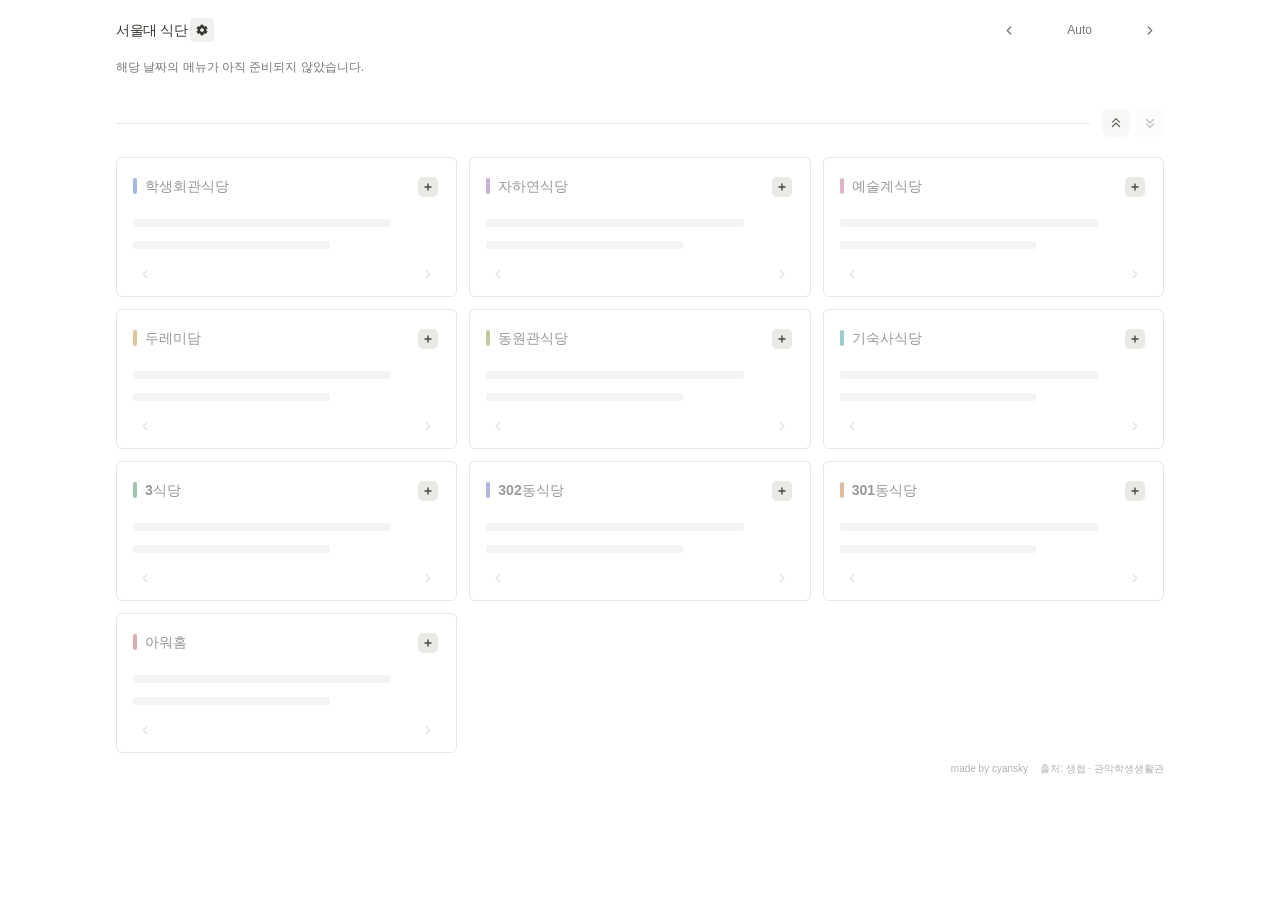
==== settings.html @ 195fd6c6 "Add restaurant settings, adaptive themes, and final tray favicon" ====
<!doctype html>
<html lang="ko">
  <head>
    <meta charset="utf-8">
    <meta name="viewport" content="width=device-width, initial-scale=1">
    <meta name="color-scheme" content="light dark">
    <title>식당 설정 · 서울대 식단</title>
    <link rel="icon" type="image/svg+xml" href="assets/favicon.svg?v=k15">
    <script src="assets/theme.js?v=theme-24"></script>
    <link rel="stylesheet" href="assets/style.css?v=theme-24">
    <link rel="stylesheet" href="assets/settings.css?v=toggle-contrast-27">
    <script type="module" src="assets/app.js?v=theme-24"></script>
  </head>
  <body data-page="settings">
    <main class="widget" aria-label="서울대학교 식단">
      <header class="heading">
        <div class="site-title">
          <h1>서울대 식단</h1>
          <a id="configuration-link" class="settings-link is-active" href="./index.html" aria-label="설정 닫고 식단으로 돌아가기" title="설정 닫기">
            <svg viewBox="0 0 24 24" aria-hidden="true"><path d="M10 2h4l1 3 2 1 3-1 2 4-2 2v2l2 2-2 4-3-1-2 1-1 3h-4l-1-3-2-1-3 1-2-4 2-2v-2L2 9l2-4 3 1 2-1z"/><circle cx="12" cy="12" r="3"/></svg>
          </a>
        </div>
        <nav class="meal-navigation" aria-label="테마 선택">
          <button id="previous-meal" class="meal-arrow" type="button" aria-label="이전 테마" aria-controls="context" disabled>
            <svg viewBox="0 0 16 16" aria-hidden="true"><path d="m10 4-4 4 4 4"/></svg>
          </button>
          <p id="context" aria-live="polite" aria-atomic="true"></p>
          <button id="next-meal" class="meal-arrow" type="button" aria-label="다음 테마" aria-controls="context" disabled>
            <svg viewBox="0 0 16 16" aria-hidden="true"><path d="m6 4 4 4-4 4"/></svg>
          </button>
        </nav>
      </header>
      <p id="settings-announcement" class="settings-announcement" role="status" aria-live="polite"></p>
      <p id="status" role="status">메뉴를 불러오는 중입니다.</p>
      <div id="restaurants" class="restaurants" aria-label="현재 표시 중인 식당"></div>
      <section id="other-restaurants-section" class="other-restaurants-section" aria-label="선택하지 않은 식당">
        <div class="selection-divider">
          <div class="bulk-actions" role="group" aria-label="식당 일괄 선택">
            <button id="add-all-restaurants" class="bulk-action" type="button" aria-label="모두 추가" title="모두 추가" disabled>
              <svg viewBox="0 0 16 16" aria-hidden="true"><path d="m4 7 4-4 4 4M4 12l4-4 4 4"/></svg>
            </button>
            <button id="remove-all-restaurants" class="bulk-action" type="button" aria-label="모두 제거" title="모두 제거" disabled>
              <svg viewBox="0 0 16 16" aria-hidden="true"><path d="m4 4 4 4 4-4M4 9l4 4 4-4"/></svg>
            </button>
          </div>
        </div>
        <div id="other-restaurants" class="restaurants"></div>
      </section>
      <noscript>식단을 보려면 JavaScript를 활성화해 주세요.</noscript>
      <footer class="attribution">
        <span>made by <a href="https://github.com/cyansky99" target="_blank" rel="noopener noreferrer">cyansky</a></span>
        <span class="menu-sources">출처:
          <a id="cooperative-source" href="https://snuco.snu.ac.kr/foodmenu/" target="_blank" rel="noopener noreferrer" aria-label="생협 식당 메뉴 출처: 서울대학교 생활협동조합">생협</a>
          <span aria-hidden="true"> · </span>
          <a id="dormitory-source" href="https://snudorm.snu.ac.kr/foodmenu/" target="_blank" rel="noopener noreferrer" aria-label="아워홈 메뉴 출처: 관악학생생활관" title="아워홈 식단">관악학생생활관</a>
        </span>
      </footer>
    </main>
  </body>
</html>
---- assets/style.css ----
:root {
  --text: #37352f;
  --canvas: #fff;
  --muted: #787774;
  --hover: #f1f1ef;
  --border: #e7e6e4;
  --subtle: #9b9a97;
  --attribution: #b4b2ae;
  --button-border: #e1e1dc;
  --button-bg: #f7f7f5;
  --button-text: #666560;
  --button-hover-border: #c9c9c2;
  --button-hover-bg: #eeeeea;
  --toggle-bg: #e9e9e5;
  --toggle-border: #d8d8d1;
  --toggle-text: #686762;
  --toggle-hover-bg: #ddddd7;
  --toggle-hover-border: #c5c5bd;
  --toggle-hover-text: #474741;
  --placeholder: #eaeae7;
  --card: #fff;
  color-scheme: light;
  font-family: -apple-system, BlinkMacSystemFont, "Segoe UI", "Noto Sans KR", sans-serif;
  color: var(--text);
  background: var(--canvas);
  font-synthesis: none;
  -webkit-font-smoothing: antialiased;
}

:root[data-theme="dark"] {
  color-scheme: dark;
  --canvas: #191919;
  --card: #202020;
  --text: #e6e4df;
  --muted: #aaa8a2;
  --subtle: #96948e;
  --attribution: #8b8983;
  --border: #393936;
  --hover: #30302e;
  --button-border: #454540;
  --button-bg: #2a2a28;
  --button-text: #bdbbb4;
  --button-hover-border: #5a5a53;
  --button-hover-bg: #383835;
  --toggle-bg: #383835;
  --toggle-border: #4c4c46;
  --toggle-text: #c7c5be;
  --toggle-hover-bg: #464640;
  --toggle-hover-border: #65655c;
  --toggle-hover-text: #eeece5;
  --placeholder: #393936;
}
/* Keep each restaurant's hue, with a little more light against dark cards. */
:root[data-theme="dark"] h2::before {
  background: color-mix(in srgb, var(--accent) 78%, white);
}

* { box-sizing: border-box; }
body { margin: 0; }
.widget { max-width: 1080px; margin: 0 auto; padding: 16px; }
.heading { display: flex; align-items: center; flex-wrap: wrap; justify-content: space-between; gap: 4px 12px; margin-bottom: 14px; }
h1 { margin: 0; font-size: 14px; font-weight: 600; letter-spacing: -.025em; }
.site-title { display: flex; align-items: center; gap: 2px; height: 28px; }
.site-title h1 { display: flex; align-items: center; height: 28px; line-height: 20px; }
.settings-link { display: grid; place-items: center; width: 24px; height: 24px; border-radius: 4px; color: var(--muted); }
.settings-link svg { display: block; width: 12px; height: 12px; fill: none; stroke: currentColor; stroke-width: 1.5; stroke-linejoin: round; }
.settings-link:hover { color: var(--text); background: var(--hover); }
.settings-link:focus-visible { outline: 2px solid var(--muted); outline-offset: 2px; }
#context { display: flex; align-items: center; height: 28px; margin: 0; font-size: 12px; line-height: 16px; color: var(--muted); white-space: nowrap; }
.meal-navigation { display: flex; align-items: center; gap: 4px; margin-left: auto; }
.meal-arrow { display: grid; place-items: center; width: 28px; height: 28px; padding: 0; border: 0; border-radius: 4px; background: transparent; color: var(--muted); cursor: pointer; }
.meal-arrow svg { display: block; width: 14px; height: 14px; transform: translateY(.5px); fill: none; stroke: currentColor; stroke-width: 1.5; stroke-linecap: round; stroke-linejoin: round; }
.meal-arrow:hover:not(:disabled) { color: var(--text); background: var(--hover); }
.meal-arrow:focus-visible { outline: 2px solid var(--muted); outline-offset: 2px; }
.meal-arrow:disabled { opacity: .25; cursor: default; }
#status { margin: 0 0 12px; color: var(--muted); font-size: 12px; line-height: 1.6; }
[hidden] { display: none !important; }
.restaurants { --card-gap: 12px; display: grid; grid-template-columns: repeat(3, minmax(0, 1fr)); gap: var(--card-gap); align-items: start; }
.restaurants.packed { grid-auto-rows: 1px; row-gap: 0; }
.restaurants.packed > .restaurant { align-self: stretch; }
.restaurant { --accent: var(--muted); --heading-gap: 16px; border: 1px solid var(--border); border-radius: 6px; background: var(--card); padding: 16px; min-width: 0; }
h2 { display: flex; align-items: center; gap: 8px; min-height: 24px; margin: 0 0 var(--heading-gap); font-size: 14px; line-height: 20px; font-weight: 600; }
h2::before { content: ""; width: 4px; height: 16px; border-radius: 2px; flex: 0 0 4px; background: var(--accent); }
.restaurant-name { min-width: 0; overflow-wrap: anywhere; }
.restaurant-hours { display: inline-grid; grid-template-columns: 1fr 6px 1fr; align-items: center; gap: 4px; margin-left: auto; flex-shrink: 0; font-size: 11px; line-height: 16px; font-weight: 400; color: var(--muted); white-space: nowrap; font-variant-numeric: tabular-nums; }
.restaurant-hours > span { text-align: center; }
/* Optical alignment of smaller numerals against the restaurant title. */
h2 > .restaurant-hours { position: relative; top: 1px; }
.hours-separator { display: block; position: relative; justify-self: center; width: 6px; height: 16px; }
.hours-separator::after { content: ""; position: absolute; top: 8px; left: 0; width: 6px; border-top: 1px solid currentColor; }
.menu-corner + .menu-corner { margin-top: 14px; padding-top: 12px; border-top: 1px solid var(--border); }
.corner-heading { display: flex; flex-wrap: wrap; align-items: center; gap: 4px 8px; margin: 0 0 var(--heading-gap); font-size: 12px; line-height: 16px; font-weight: 500; color: var(--muted); }
.corner-schedule { margin: 0 0 var(--heading-gap); }
.access-hours { display: flex; flex-wrap: wrap; align-items: center; gap: 4px 8px; font-size: 11px; line-height: 18px; color: var(--muted); }
.menu-list { list-style: none; padding: 0; margin: 0; }
.menu-line { display: flex; justify-content: space-between; gap: 12px; font-size: 13px; line-height: 1.75; }
.menu-line + .menu-line { margin-top: 7px; }
.menu-name { min-width: 0; overflow-wrap: anywhere; word-break: keep-all; }
.no-meat { display: inline-block; margin-left: 5px; font-size: 10px; font-weight: 400; color: var(--subtle); white-space: nowrap; }
.price { flex-shrink: 0; white-space: nowrap; color: var(--muted); font-size: 12px; font-variant-numeric: tabular-nums; padding-top: 1px; }
.section { color: var(--muted); font-size: 11px; }
.menu-line.section:not(:first-child):not(.supplement) { border-top: 1px solid var(--border); padding-top: 12px; margin-top: 12px; }
.menu-line.supplement { margin-top: 12px; }
.empty { margin: 0; color: var(--muted); font-size: 12px; line-height: 1.75; }
.attribution { display: flex; flex-wrap: wrap; justify-content: flex-end; gap: 4px 12px; margin-top: 8px; text-align: right; font-size: 10px; line-height: 1.5; color: var(--attribution); }
.menu-sources { white-space: nowrap; }
.attribution a { color: var(--attribution); text-decoration: none; }
.attribution a:hover, .attribution a:focus-visible { color: var(--muted); text-decoration: underline; }
@media (max-width: 639px) {
  .restaurants { --card-gap: 10px; grid-template-columns: 1fr; }
  .widget { padding: 12px; }
  .restaurant { --heading-gap: 12px; padding: 14px; }
}
@media (max-width: 279px) {
  h2 { flex-wrap: wrap; }
  .heading { flex-wrap: wrap; gap: 4px; }
  .menu-line { flex-wrap: wrap; gap: 0 8px; }
}
---- assets/settings.css ----
.settings-link.is-active { color: var(--text); background: var(--hover); }
.settings-link.is-active svg path { fill: currentColor; }
.settings-link.is-active svg circle { fill: var(--hover); stroke: var(--hover); }
.other-restaurants-section { margin: 0; }
.selection-divider { display: flex; align-items: center; gap: 12px; padding: 20px 0; }
.selection-divider::before { content: ""; height: 1px; min-width: 16px; flex: 1; background: var(--border); }
.bulk-actions { display: flex; gap: 6px; flex-shrink: 0; }
.bulk-action { display: grid; place-items: center; width: 28px; height: 28px; padding: 0; border: 0; border-radius: 7px; background: var(--button-bg); color: var(--button-text); cursor: pointer; }
.bulk-action svg { display: block; width: 14px; height: 14px; fill: none; stroke: currentColor; stroke-width: 1.5; stroke-linecap: round; stroke-linejoin: round; }
.bulk-action:hover:not(:disabled) { background: var(--hover); color: var(--text); }
.bulk-action:active:not(:disabled) { background: var(--toggle-bg); }
.bulk-action:focus-visible { outline: 2px solid var(--muted); outline-offset: 2px; }
.bulk-action:disabled { opacity: .4; cursor: default; }
#context { display: grid; grid-template-areas: "label"; align-items: center; }
#context > span { grid-area: label; }
.context-measure { visibility: hidden; }
.context-theme { justify-self: center; }
#other-restaurants .restaurant-name,
#other-restaurants h2::before,
#other-restaurants .menu-placeholder { opacity: .5; }
.settings-card { padding-bottom: 10px; }
.restaurant-toggle { display: grid; place-items: center; position: relative; top: 1px; width: 24px; height: 24px; flex: 0 0 24px; margin-left: auto; padding: 0; border: 0; border-radius: 6px; background: transparent; color: var(--toggle-hover-text); cursor: pointer; }
.restaurant-toggle::before { content: ""; position: absolute; inset: 2px; border-radius: 5px; background: var(--toggle-bg); pointer-events: none; }
.restaurant-toggle:hover { color: var(--text); }
.restaurant-toggle:hover::before { background: var(--toggle-hover-bg); }
.restaurant-toggle:active::before { background: var(--toggle-hover-bg); }
.restaurant-toggle:focus-visible { outline: 2px solid var(--muted); outline-offset: 2px; }
.restaurant-toggle svg { display: block; position: relative; width: 12px; height: 12px; fill: none; stroke: currentColor; stroke-width: 1.85; stroke-linecap: round; pointer-events: none; }
.menu-placeholder { display: grid; gap: 14px; padding: 5px 0; }
.placeholder-line { display: block; height: 8px; border-radius: 2px; background: var(--placeholder); width: 84%; }
.placeholder-line:nth-child(2) { width: 64%; }
.restaurant-order { display: flex; justify-content: space-between; margin-top: 8px; }
.restaurant-move { display: grid; place-items: center; width: 24px; height: 24px; padding: 0; border: 0; border-radius: 4px; color: var(--muted); background: transparent; cursor: pointer; }
.restaurant-move svg { width: 14px; height: 14px; fill: none; stroke: currentColor; stroke-width: 1.5; stroke-linecap: round; stroke-linejoin: round; }
.restaurant-move:hover:not(:disabled) { background: var(--hover); color: var(--text); }
.restaurant-move:focus-visible { outline: 2px solid var(--muted); outline-offset: 2px; }
.restaurant-move:disabled { opacity: .2; cursor: default; }
.settings-announcement { position: absolute; width: 1px; height: 1px; margin: -1px; padding: 0; overflow: hidden; clip-path: inset(50%); white-space: nowrap; border: 0; }
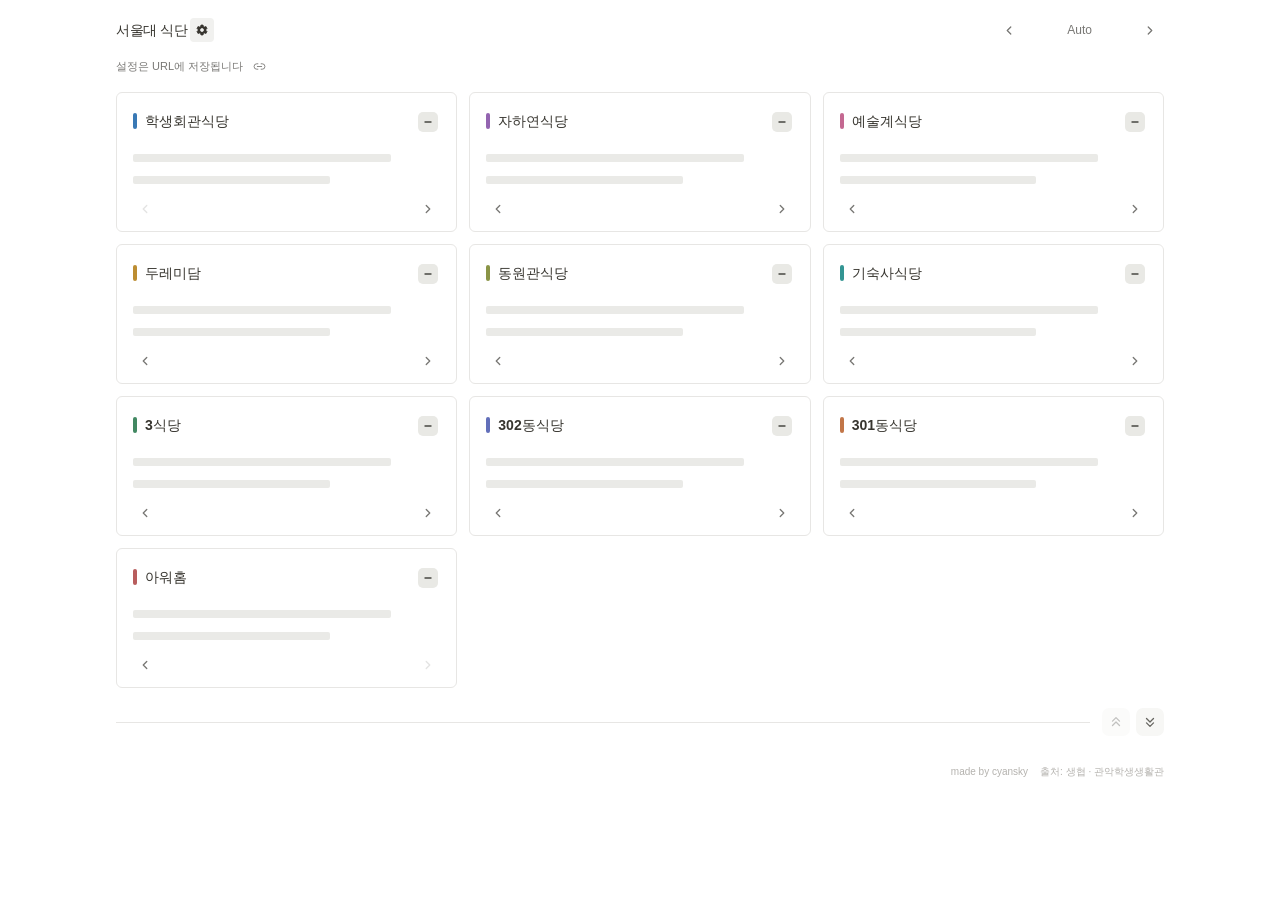
==== commit ebafd37a: "Make settings independent of menu data and add URL copying" ====
--- a/settings.html
+++ b/settings.html
@@ -8,8 +8,8 @@
     <link rel="icon" type="image/svg+xml" href="assets/favicon.svg?v=k15">
     <script src="assets/theme.js?v=theme-24"></script>
     <link rel="stylesheet" href="assets/style.css?v=theme-24">
-    <link rel="stylesheet" href="assets/settings.css?v=toggle-contrast-27">
-    <script type="module" src="assets/app.js?v=theme-24"></script>
+    <link rel="stylesheet" href="assets/settings.css?v=settings-copy-29">
+    <script type="module" src="assets/app.js?v=settings-copy-29"></script>
   </head>
   <body data-page="settings">
     <main class="widget" aria-label="서울대학교 식단">
@@ -30,8 +30,18 @@
           </button>
         </nav>
       </header>
+      <div class="settings-url-notice">
+        <div class="settings-url-row">
+          <span>설정은 URL에 저장됩니다</span>
+          <button id="copy-menu-url" class="copy-menu-url" type="button" aria-label="설정된 식단 주소 복사" title="식단 주소 복사">
+            <svg viewBox="0 0 24 24" aria-hidden="true"><path d="M9 17H7a5 5 0 0 1 0-10h2m6 0h2a5 5 0 0 1 0 10h-2M8 12h8"/></svg>
+          </button>
+          <span id="copy-url-feedback" class="copy-url-feedback" role="status" aria-live="polite"></span>
+        </div>
+        <input id="copy-url-fallback" class="copy-url-fallback" type="text" aria-label="직접 복사할 식단 주소" readonly hidden>
+      </div>
       <p id="settings-announcement" class="settings-announcement" role="status" aria-live="polite"></p>
-      <p id="status" role="status">메뉴를 불러오는 중입니다.</p>
+      <p id="status" role="status" hidden></p>
       <div id="restaurants" class="restaurants" aria-label="현재 표시 중인 식당"></div>
       <section id="other-restaurants-section" class="other-restaurants-section" aria-label="선택하지 않은 식당">
         <div class="selection-divider">
--- a/assets/settings.css
+++ b/assets/settings.css
@@ -1,6 +1,15 @@
 .settings-link.is-active { color: var(--text); background: var(--hover); }
 .settings-link.is-active svg path { fill: currentColor; }
 .settings-link.is-active svg circle { fill: var(--hover); stroke: var(--hover); }
+.settings-url-notice { margin: -4px 0 14px; color: var(--muted); font-size: 11px; line-height: 18px; }
+.settings-url-row { display: flex; align-items: center; flex-wrap: wrap; gap: 2px 4px; }
+.copy-menu-url { display: grid; place-items: center; width: 24px; height: 24px; padding: 0; border: 0; border-radius: 5px; background: transparent; color: var(--muted); cursor: pointer; }
+.copy-menu-url svg { display: block; width: 13px; height: 13px; fill: none; stroke: currentColor; stroke-width: 1.6; stroke-linecap: round; stroke-linejoin: round; }
+.copy-menu-url:hover { background: var(--hover); color: var(--text); }
+.copy-menu-url:focus-visible { outline: 2px solid var(--muted); outline-offset: 2px; }
+.copy-menu-url:disabled { opacity: .5; cursor: default; }
+.copy-url-feedback { margin-left: 3px; }
+.copy-url-fallback { width: 100%; margin-top: 6px; padding: 6px 8px; border: 1px solid var(--border); border-radius: 5px; background: var(--card); color: var(--text); font: inherit; }
 .other-restaurants-section { margin: 0; }
 .selection-divider { display: flex; align-items: center; gap: 12px; padding: 20px 0; }
 .selection-divider::before { content: ""; height: 1px; min-width: 16px; flex: 1; background: var(--border); }
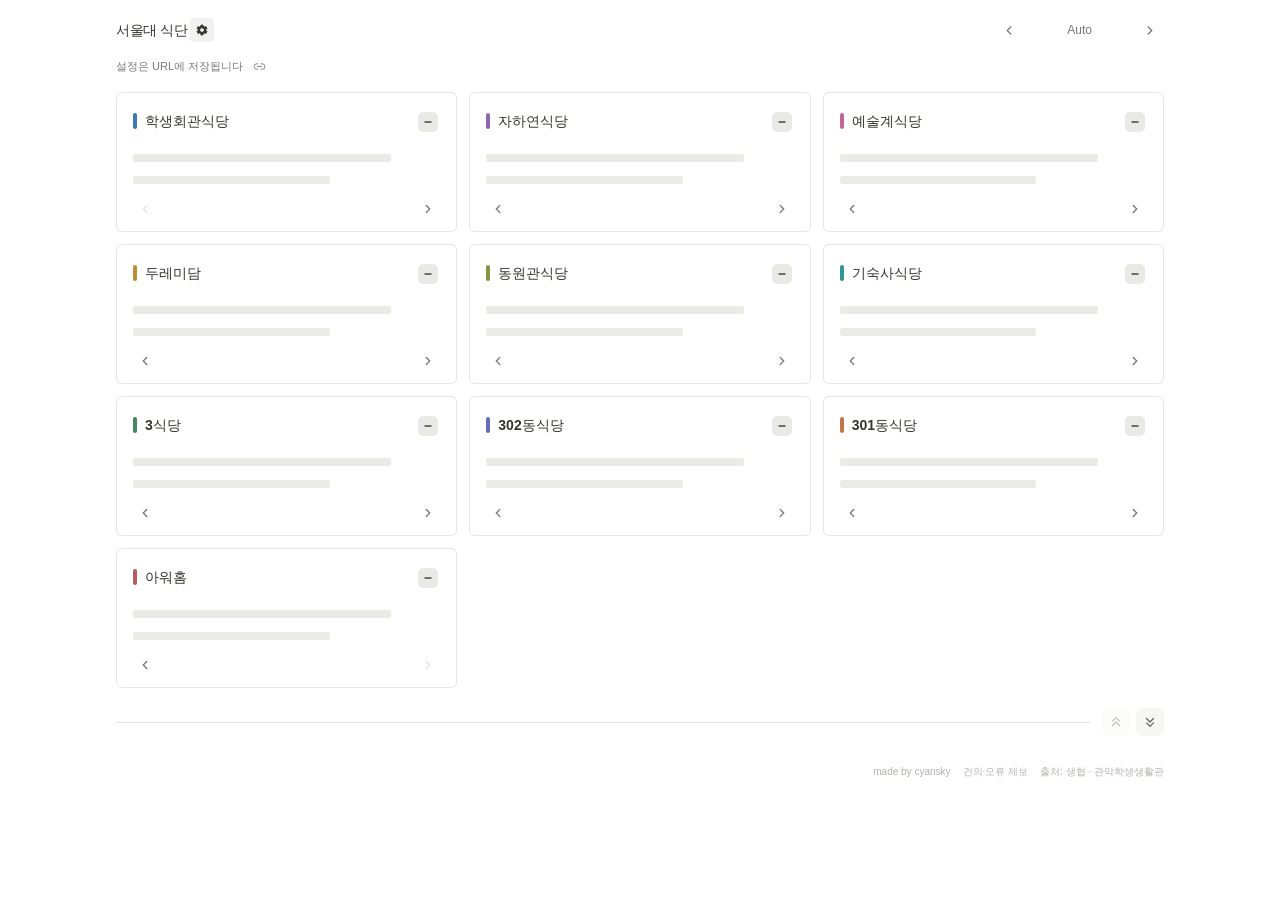
==== commit b8627f14: "Add feedback and bug report links to page footers" ====
--- a/settings.html
+++ b/settings.html
@@ -6,13 +6,17 @@
     <meta name="color-scheme" content="light dark">
     <title>식당 설정 · 서울대 식단</title>
     <link rel="icon" type="image/svg+xml" href="assets/favicon.svg?v=k15">
-    <script src="assets/theme.js?v=theme-24"></script>
+    <script src="assets/theme.js?v=christmas-30"></script>
     <link rel="stylesheet" href="assets/style.css?v=theme-24">
     <link rel="stylesheet" href="assets/settings.css?v=settings-copy-29">
-    <script type="module" src="assets/app.js?v=settings-copy-29"></script>
+    <link rel="stylesheet" href="assets/christmas.css?v=calligraphy-31">
+    <script type="module" src="assets/app.js?v=christmas-30"></script>
   </head>
   <body data-page="settings">
     <main class="widget" aria-label="서울대학교 식단">
+      <div class="holiday-banner">
+        <p class="holiday-title" lang="en">Merry Christmas</p>
+      </div>
       <header class="heading">
         <div class="site-title">
           <h1>서울대 식단</h1>
@@ -59,6 +63,7 @@
       <noscript>식단을 보려면 JavaScript를 활성화해 주세요.</noscript>
       <footer class="attribution">
         <span>made by <a href="https://github.com/cyansky99" target="_blank" rel="noopener noreferrer">cyansky</a></span>
+        <a href="https://github.com/cyansky99/snu-menu-embed/issues/new" target="_blank" rel="noopener noreferrer" title="GitHub에서 건의·오류 제보 (로그인 필요)">건의·오류 제보</a>
         <span class="menu-sources">출처:
           <a id="cooperative-source" href="https://snuco.snu.ac.kr/foodmenu/" target="_blank" rel="noopener noreferrer" aria-label="생협 식당 메뉴 출처: 서울대학교 생활협동조합">생협</a>
           <span aria-hidden="true"> · </span>
--- a/assets/christmas.css
+++ b/assets/christmas.css
@@ -0,0 +1,140 @@
+@font-face {
+  font-family: "Christmas Calligraphy";
+  src: url("./fonts/great-vibes-christmas.woff2") format("woff2");
+  font-style: normal;
+  font-weight: 400;
+  font-display: swap;
+}
+
+.holiday-banner { display: none; }
+
+:root[data-theme="christmas"] {
+  color-scheme: light;
+  --canvas: #123b30;
+  --card: #fffdf6;
+  --text: #263e33;
+  --muted: #657260;
+  --subtle: #7c806f;
+  --attribution: #727967;
+  --border: #ddcfb3;
+  --hover: #eee6d2;
+  --button-bg: #a5343e;
+  --button-text: #fff6e5;
+  --toggle-bg: #e2eadc;
+  --toggle-hover-bg: #cedec6;
+  --toggle-hover-text: #315642;
+  --placeholder: #e8e5d7;
+  background-image: radial-gradient(ellipse at 50% 0, #285c44, transparent 75%);
+}
+
+:root[data-theme="christmas"] body::before {
+  content: "";
+  position: fixed;
+  inset: -80px 0 0;
+  pointer-events: none;
+  background-image: radial-gradient(circle at 18px 22px, #fff9 1.5px, transparent 2px),
+    radial-gradient(circle at 90px 75px, #fff6 1px, transparent 2px),
+    radial-gradient(circle at 130px 140px, #f8df9d80 1.5px, transparent 2px);
+  background-size: 190px 190px, 260px 260px, 320px 320px;
+  animation: holiday-snow 16s ease-in-out infinite alternate;
+}
+
+:root[data-theme="christmas"] .widget {
+  position: relative;
+  width: calc(100% - 24px);
+  margin: 16px auto;
+  padding: 20px;
+  border: 1px solid #e9d29d;
+  border-radius: 16px;
+  background: #faf4e6;
+  box-shadow: 0 12px 48px #061c2859;
+}
+
+:root[data-theme="christmas"] .holiday-banner {
+  display: grid;
+  place-content: center;
+  position: relative;
+  isolation: isolate;
+  height: 156px;
+  margin: -20px -20px 18px;
+  padding: 36px 132px 18px;
+  overflow: hidden;
+  border-radius: 15px 15px 0 0;
+  border-bottom: 4px solid #dfbd71;
+  text-align: center;
+  color: #fff4d7;
+  background: url("./christmas-tree.svg") left 22px bottom 0 / 130px 130px no-repeat,
+    url("./christmas-gifts.svg") right 22px bottom 0 / 130px 130px no-repeat,
+    radial-gradient(ellipse at 50% 120%, #37634b, #13392e 85%);
+}
+
+:root[data-theme="christmas"] .holiday-banner::before {
+  content: "";
+  position: absolute;
+  inset: 0 0 auto;
+  height: 42px;
+  background: url("./christmas-lights.svg") center top / 240px 42px repeat-x;
+  pointer-events: none;
+}
+
+:root[data-theme="christmas"] .holiday-banner::after {
+  content: "";
+  position: absolute;
+  inset: 40px 0 0;
+  z-index: -1;
+  background-image: radial-gradient(circle at 20% 40%, #fff8 1px, transparent 2px),
+    radial-gradient(circle at 75% 65%, #f7d889 1px, transparent 2px);
+  background-size: 83px 79px, 137px 91px;
+  opacity: .55;
+}
+
+.holiday-title { margin: 0; font-family: "Christmas Calligraphy", "Brush Script MT", cursive; font-size: clamp(40px, 6vw, 64px); font-weight: 400; line-height: 1.3; letter-spacing: normal; text-shadow: 0 2px 12px #071f2540; }
+
+:root[data-theme="christmas"] .heading { padding-bottom: 12px; border-bottom: 1px dashed #d8bd8c; }
+:root[data-theme="christmas"] .site-title h1 { color: #a5343e; }
+:root[data-theme="christmas"] .meal-navigation { border-radius: 7px; background: #efe6d1; }
+:root[data-theme="christmas"] .restaurant {
+  position: relative;
+  overflow: hidden;
+  border-color: #dfcda5;
+  border-radius: 10px;
+  box-shadow: 0 3px 8px #6d4e1c0a;
+  background-image: radial-gradient(ellipse at bottom right, #e9efdc66, transparent 55%);
+}
+
+:root[data-theme="christmas"] .restaurant::before {
+  content: "";
+  position: absolute;
+  inset: 0 0 auto;
+  height: 4px;
+  background: repeating-linear-gradient(120deg, #b74149 0 8px, #fff7df 8px 14px);
+  pointer-events: none;
+}
+
+:root[data-theme="christmas"] .restaurant:nth-child(even)::before {
+  background: repeating-linear-gradient(120deg, #397455 0 8px, #eacb80 8px 14px);
+}
+
+:root[data-theme="christmas"] .price { color: #9b3b42; }
+:root[data-theme="christmas"] .menu-corner + .menu-corner { border-top-style: dashed; }
+:root[data-theme="christmas"] .bulk-action:hover:not(:disabled) { background: #872831; color: #fff6e5; }
+:root[data-theme="christmas"] .bulk-action:active:not(:disabled) { background: #6f2028; }
+:root[data-theme="christmas"] .selection-divider::before { background: repeating-linear-gradient(90deg, #be9d59 0 4px, transparent 4px 8px); }
+
+@keyframes holiday-snow { to { transform: translateY(64px); } }
+
+@media (max-width: 639px) {
+  :root[data-theme="christmas"] .widget { width: calc(100% - 16px); margin: 8px auto; padding: 12px; }
+  :root[data-theme="christmas"] .holiday-banner {
+    height: 138px;
+    margin: -12px -12px 14px;
+    padding: 38px 58px 18px;
+    background-size: 78px 78px, 78px 78px, auto;
+    background-position: left -8px bottom 0, right -8px bottom 0, center;
+  }
+  .holiday-title { font-size: clamp(27px, 7.5vw, 44px); }
+}
+
+@media (prefers-reduced-motion: reduce) {
+  :root[data-theme="christmas"] body::before { animation: none; }
+}
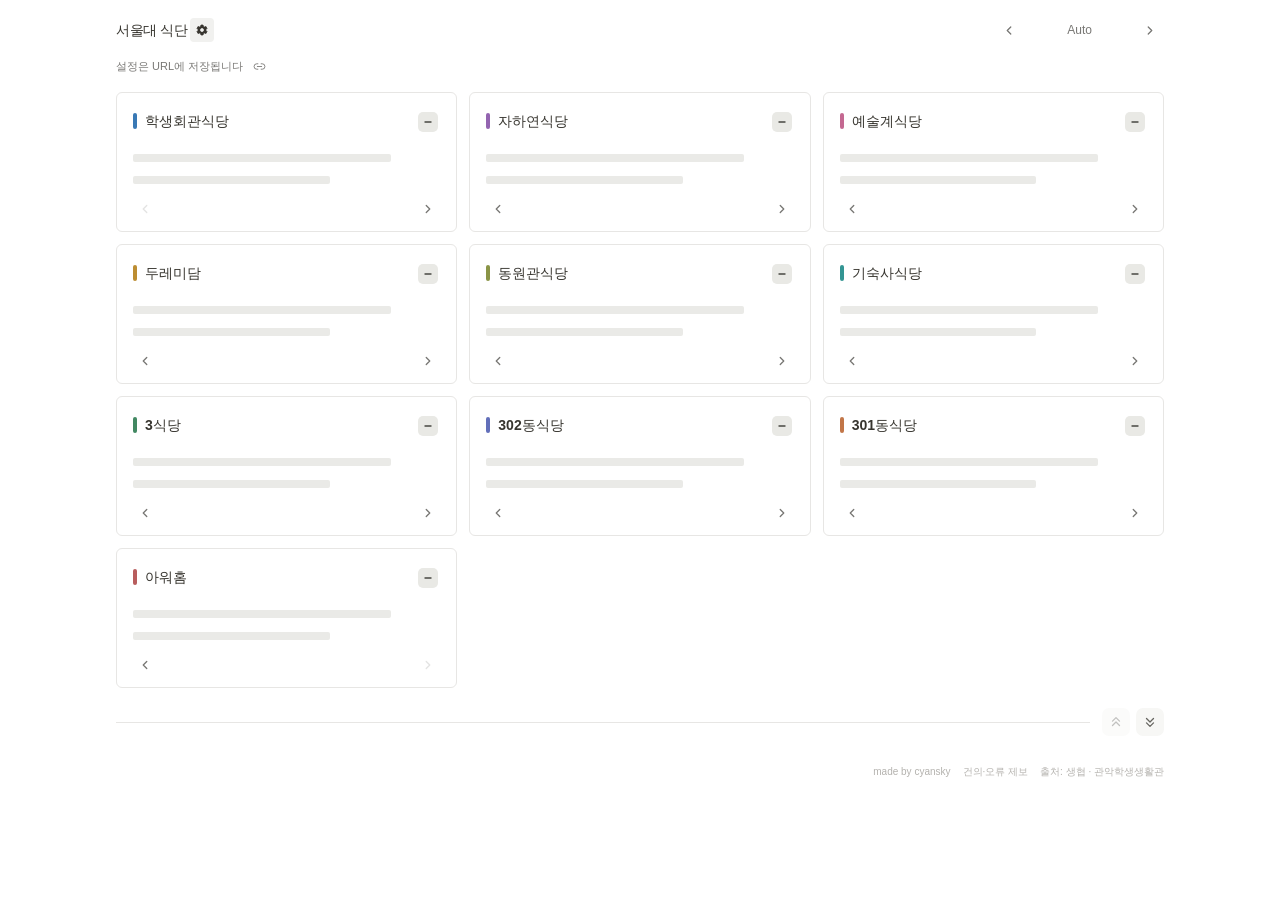
==== commit afcfbfb1: "Add two-column breakpoint and derive card packing from CSS" ====
--- a/settings.html
+++ b/settings.html
@@ -7,10 +7,10 @@
     <title>식당 설정 · 서울대 식단</title>
     <link rel="icon" type="image/svg+xml" href="assets/favicon.svg?v=k15">
     <script src="assets/theme.js?v=christmas-30"></script>
-    <link rel="stylesheet" href="assets/style.css?v=theme-24">
+    <link rel="stylesheet" href="assets/style.css?v=responsive-columns-32">
     <link rel="stylesheet" href="assets/settings.css?v=settings-copy-29">
     <link rel="stylesheet" href="assets/christmas.css?v=calligraphy-31">
-    <script type="module" src="assets/app.js?v=christmas-30"></script>
+    <script type="module" src="assets/app.js?v=responsive-columns-32"></script>
   </head>
   <body data-page="settings">
     <main class="widget" aria-label="서울대학교 식단">
--- a/assets/style.css
+++ b/assets/style.css
@@ -75,7 +75,7 @@
 .meal-arrow:disabled { opacity: .25; cursor: default; }
 #status { margin: 0 0 12px; color: var(--muted); font-size: 12px; line-height: 1.6; }
 [hidden] { display: none !important; }
-.restaurants { --card-gap: 12px; display: grid; grid-template-columns: repeat(3, minmax(0, 1fr)); gap: var(--card-gap); align-items: start; }
+.restaurants { --card-columns: 3; --card-gap: 12px; display: grid; grid-template-columns: repeat(var(--card-columns), minmax(0, 1fr)); gap: var(--card-gap); align-items: start; }
 .restaurants.packed { grid-auto-rows: 1px; row-gap: 0; }
 .restaurants.packed > .restaurant { align-self: stretch; }
 .restaurant { --accent: var(--muted); --heading-gap: 16px; border: 1px solid var(--border); border-radius: 6px; background: var(--card); padding: 16px; min-width: 0; }
@@ -106,8 +106,11 @@
 .menu-sources { white-space: nowrap; }
 .attribution a { color: var(--attribution); text-decoration: none; }
 .attribution a:hover, .attribution a:focus-visible { color: var(--muted); text-decoration: underline; }
+@media (max-width: 959px) {
+  .restaurants { --card-columns: 2; }
+}
 @media (max-width: 639px) {
-  .restaurants { --card-gap: 10px; grid-template-columns: 1fr; }
+  .restaurants { --card-columns: 1; --card-gap: 10px; }
   .widget { padding: 12px; }
   .restaurant { --heading-gap: 12px; padding: 14px; }
 }
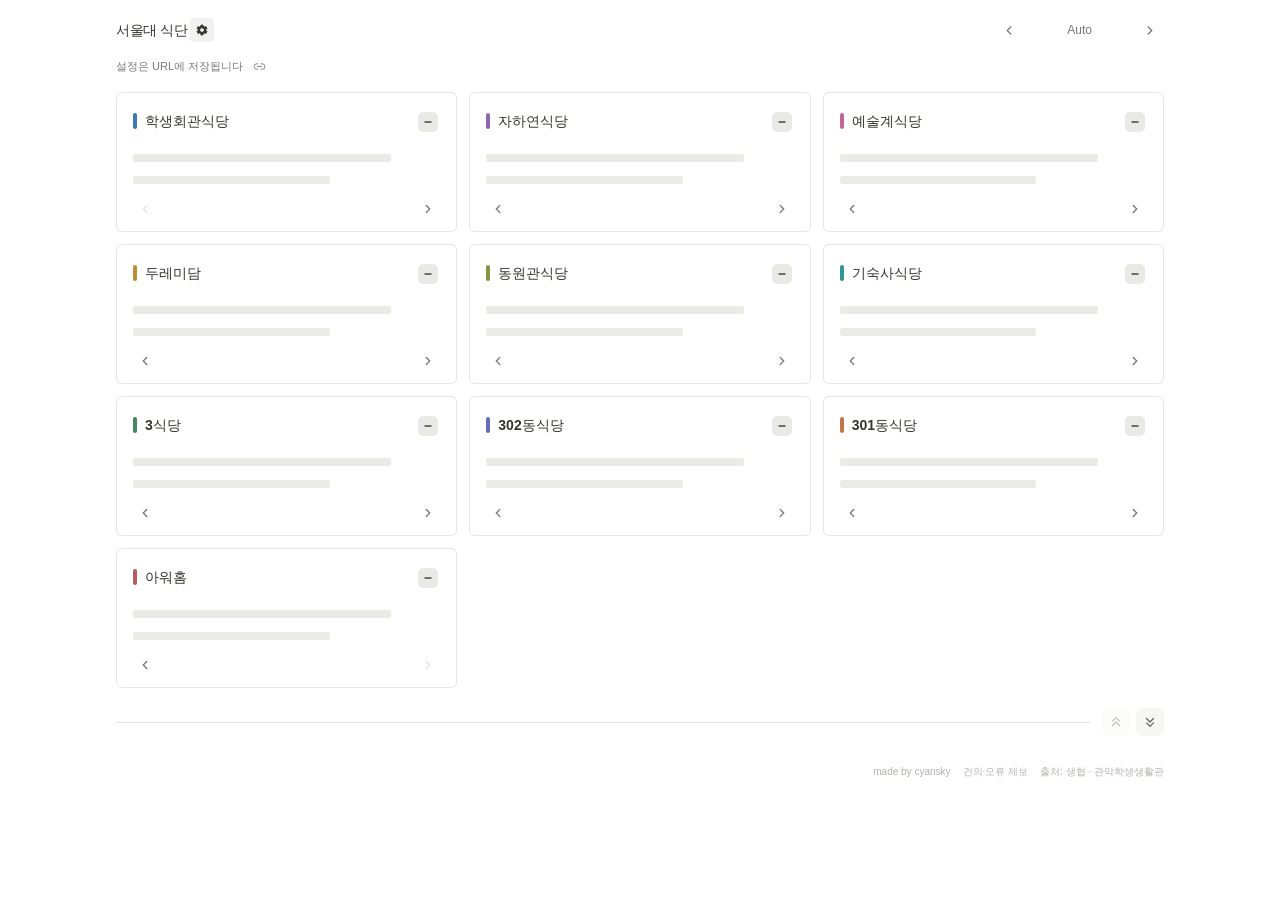
==== commit bd6b5111: "Keep meal navigation transient and remove view from saved URLs" ====
--- a/settings.html
+++ b/settings.html
@@ -10,7 +10,7 @@
     <link rel="stylesheet" href="assets/style.css?v=responsive-columns-32">
     <link rel="stylesheet" href="assets/settings.css?v=settings-copy-29">
     <link rel="stylesheet" href="assets/christmas.css?v=calligraphy-31">
-    <script type="module" src="assets/app.js?v=responsive-columns-32"></script>
+    <script type="module" src="assets/app.js?v=current-meal-33"></script>
   </head>
   <body data-page="settings">
     <main class="widget" aria-label="서울대학교 식단">
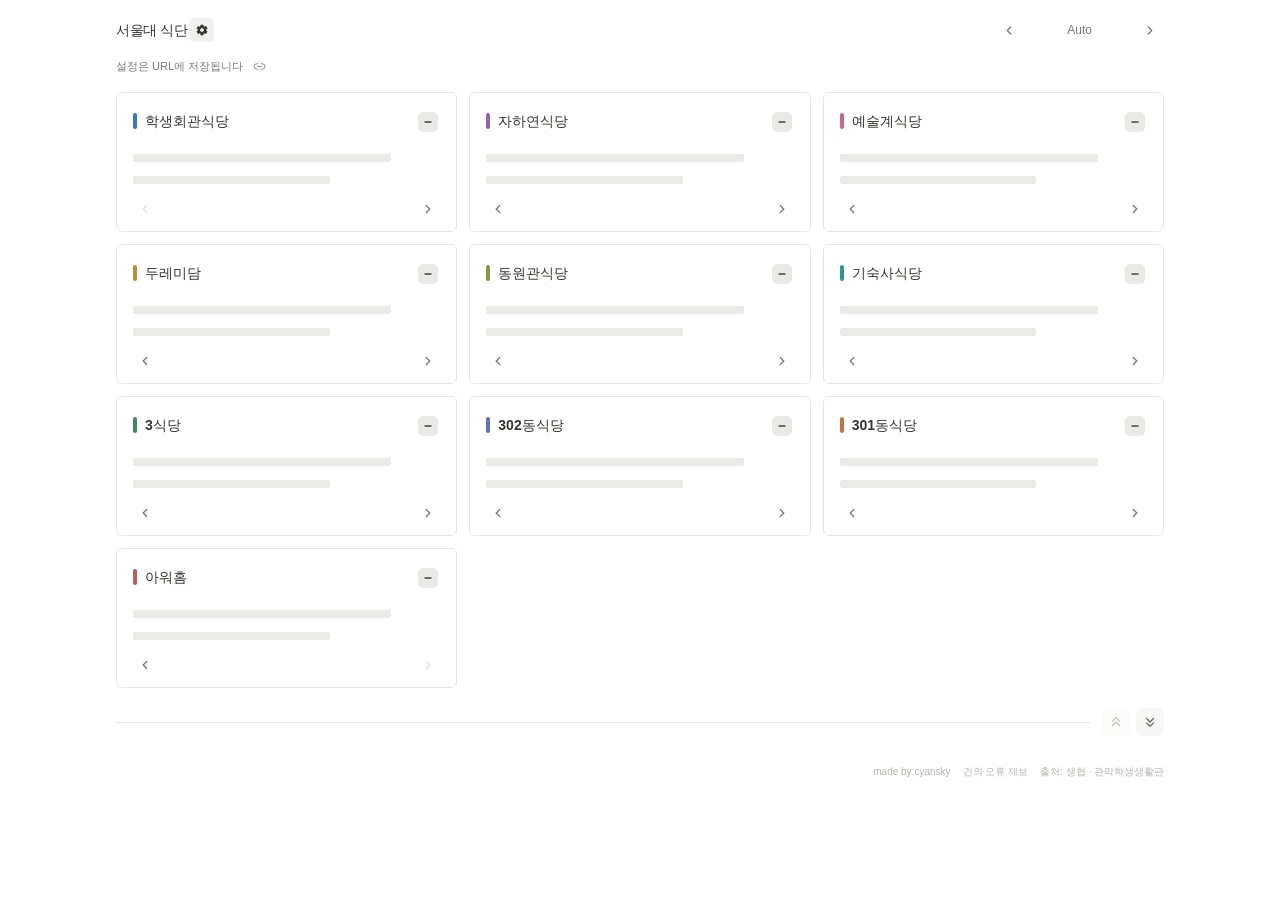
==== commit 69b504e0: "Fix Christmas background sizing and prevent gradient repetition" ====
--- a/settings.html
+++ b/settings.html
@@ -9,7 +9,7 @@
     <script src="assets/theme.js?v=christmas-30"></script>
     <link rel="stylesheet" href="assets/style.css?v=responsive-columns-32">
     <link rel="stylesheet" href="assets/settings.css?v=settings-copy-29">
-    <link rel="stylesheet" href="assets/christmas.css?v=calligraphy-31">
+    <link rel="stylesheet" href="assets/christmas.css?v=viewport-background-34">
     <script type="module" src="assets/app.js?v=current-meal-33"></script>
   </head>
   <body data-page="settings">
--- a/assets/christmas.css
+++ b/assets/christmas.css
@@ -24,7 +24,14 @@
   --toggle-hover-bg: #cedec6;
   --toggle-hover-text: #315642;
   --placeholder: #e8e5d7;
+  min-height: 100vh;
+  min-height: 100dvh;
+  /* Size the glow to the viewport, independently of the menu's content height. */
   background-image: radial-gradient(ellipse at 50% 0, #285c44, transparent 75%);
+  background-size: 100% 100vh;
+  background-size: 100% 100dvh;
+  background-repeat: no-repeat;
+  background-attachment: fixed;
 }
 
 :root[data-theme="christmas"] body::before {
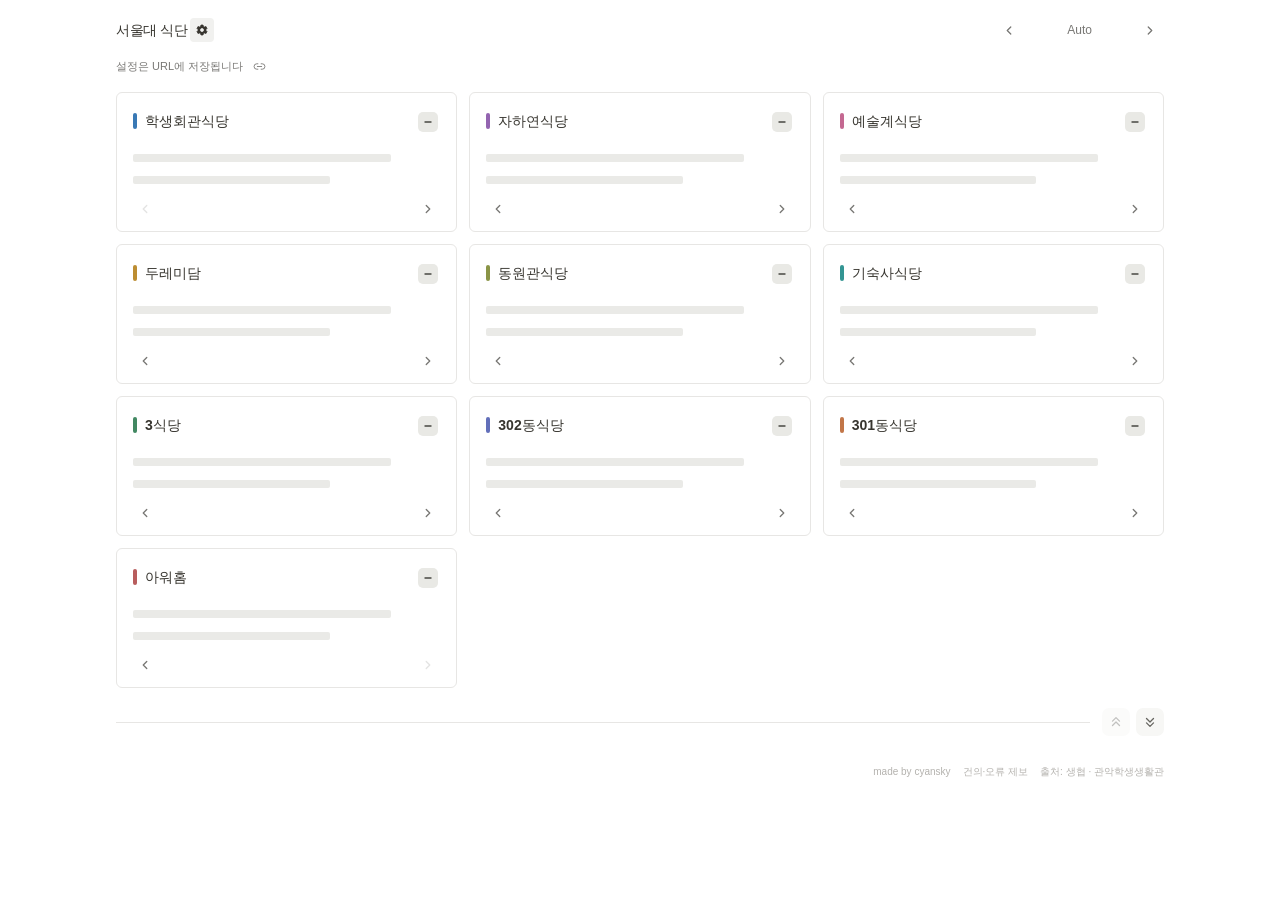
==== commit 1f34d05f: "Add SNU theme with blue header and white university emblem" ====
--- a/settings.html
+++ b/settings.html
@@ -6,11 +6,12 @@
     <meta name="color-scheme" content="light dark">
     <title>식당 설정 · 서울대 식단</title>
     <link rel="icon" type="image/svg+xml" href="assets/favicon.svg?v=k15">
-    <script src="assets/theme.js?v=christmas-30"></script>
+    <script src="assets/theme.js?v=snu-35"></script>
     <link rel="stylesheet" href="assets/style.css?v=responsive-columns-32">
     <link rel="stylesheet" href="assets/settings.css?v=settings-copy-29">
     <link rel="stylesheet" href="assets/christmas.css?v=viewport-background-34">
-    <script type="module" src="assets/app.js?v=current-meal-33"></script>
+    <link rel="stylesheet" href="assets/snu.css?v=snu-emblem-38">
+    <script type="module" src="assets/app.js?v=snu-35"></script>
   </head>
   <body data-page="settings">
     <main class="widget" aria-label="서울대학교 식단">
--- a/assets/snu.css
+++ b/assets/snu.css
@@ -0,0 +1,160 @@
+/* SNU palette supplied by the user: Blue #0f0f70, Beige #dcdab2, Gray #666666. */
+:root[data-theme="snu"] {
+  color-scheme: light;
+  --snu-blue: #0f0f70;
+  --snu-beige: #dcdab2;
+  --canvas: #0f0f70;
+  --card: #fff;
+  --text: #30313c;
+  --muted: #666666;
+  --subtle: #74746f;
+  --attribution: #74746f;
+  --border: #e0dfd5;
+  --hover: #eae9dd;
+  --button-bg: #0f0f70;
+  --button-text: #fff;
+  --button-hover-bg: #262682;
+  --toggle-bg: #e5e5f0;
+  --toggle-text: #0f0f70;
+  --toggle-hover-bg: #d5d5e8;
+  --toggle-hover-text: #0f0f70;
+  --placeholder: #e9e8df;
+  min-height: 100vh;
+  min-height: 100dvh;
+}
+
+:root[data-theme="snu"] .widget {
+  width: calc(100% - 24px);
+  margin: 16px auto;
+  padding: 20px;
+  background: #f6f5ef;
+  border: 1px solid #ffffff30;
+  border-radius: 8px;
+  box-shadow: 0 12px 40px #06063440;
+}
+
+:root[data-theme="snu"] .heading {
+  margin: -20px -20px 20px;
+  padding: 16px 20px;
+  gap: 16px 20px;
+  border-radius: 7px 7px 0 0;
+  border-bottom: 4px solid var(--snu-beige);
+  background: var(--snu-blue);
+  color: #fff;
+}
+
+:root[data-theme="snu"] .site-title {
+  --snu-title-line: 28px;
+  height: auto;
+  gap: 8px;
+}
+
+/* Match the title plus subtitle height; keep the original PNG alpha channel. */
+:root[data-theme="snu"] .site-title::before {
+  content: "";
+  flex: 0 0 auto;
+  height: calc(var(--snu-title-line) + 20px);
+  aspect-ratio: 2116 / 2195;
+  margin-right: 4px;
+  background: url("./snu-emblem.png") center / contain no-repeat;
+  filter: brightness(0) invert(1);
+}
+
+/* Center the gear on the Korean title, excluding its English subtitle. */
+:root[data-theme="snu"] .site-title .settings-link {
+  align-self: flex-start;
+  margin-top: calc((var(--snu-title-line) - 24px) / 2);
+}
+
+:root[data-theme="snu"] .site-title h1 {
+  display: block;
+  height: auto;
+  color: #fff;
+  font-size: 22px;
+  line-height: var(--snu-title-line);
+  letter-spacing: -.04em;
+}
+
+:root[data-theme="snu"] .site-title h1::after {
+  content: "SNU MENU";
+  display: block;
+  margin-top: 6px;
+  color: var(--snu-beige);
+  font-size: 10px;
+  line-height: 1.4;
+  font-weight: 400;
+  letter-spacing: .18em;
+}
+
+:root[data-theme="snu"] .settings-link,
+:root[data-theme="snu"] .meal-arrow,
+:root[data-theme="snu"] #context {
+  color: #fff;
+}
+
+:root[data-theme="snu"] .settings-link:hover,
+:root[data-theme="snu"] .meal-arrow:hover:not(:disabled) {
+  color: #fff;
+  background: #ffffff26;
+}
+
+:root[data-theme="snu"] .heading :focus-visible {
+  outline-color: var(--snu-beige);
+}
+
+:root[data-theme="snu"] .meal-navigation {
+  border-radius: 6px;
+  padding: 3px;
+  background: #ffffff12;
+  border: 1px solid #ffffff40;
+}
+
+:root[data-theme="snu"] .restaurant {
+  box-shadow: 0 2px 6px #0f0f7009;
+}
+
+:root[data-theme="snu"] .restaurant-name {
+  color: #37352f;
+}
+
+:root[data-theme="snu"] .price {
+  color: #787774;
+}
+
+:root[data-theme="snu"] .settings-link.is-active {
+  color: var(--snu-blue);
+  background: var(--snu-beige);
+}
+
+:root[data-theme="snu"] .settings-link.is-active svg circle {
+  fill: var(--snu-beige);
+  stroke: var(--snu-beige);
+}
+
+:root[data-theme="snu"] .selection-divider::before {
+  background: var(--snu-beige);
+}
+
+:root[data-theme="snu"] .bulk-action:hover:not(:disabled) {
+  color: #fff;
+  background: var(--button-hover-bg);
+}
+
+:root[data-theme="snu"] .bulk-action:active:not(:disabled) {
+  background: #08084e;
+}
+
+@media (max-width: 639px) {
+  :root[data-theme="snu"] .widget {
+    width: calc(100% - 16px);
+    margin: 8px auto;
+    padding: 12px;
+  }
+  :root[data-theme="snu"] .heading {
+    margin: -12px -12px 14px;
+    padding: 16px 12px;
+    gap: 12px;
+  }
+  :root[data-theme="snu"] .site-title { --snu-title-line: 24px; }
+  :root[data-theme="snu"] .site-title h1 { font-size: 19px; }
+}
